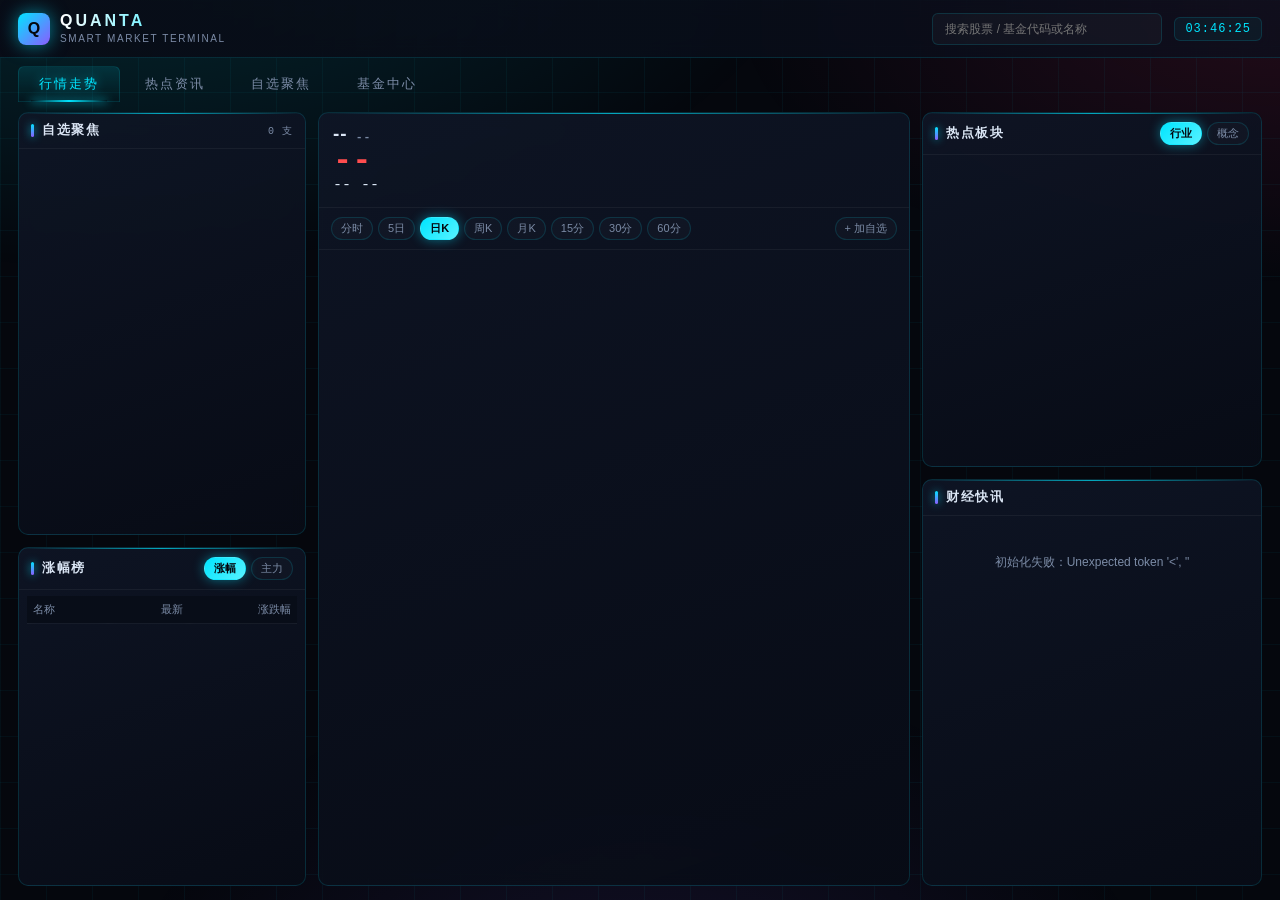
==== web/index.html @ b6242b1a "Initial commit: QUANTA smart market terminal" ====
<!DOCTYPE html>
<html lang="zh-CN">
<head>
<meta charset="utf-8">
<meta name="viewport" content="width=device-width, initial-scale=1">
<title>QUANTA · 智能行情终端</title>
<link rel="icon" type="image/x-icon" href="static/favicon.ico">
<link rel="stylesheet" href="static/style.css">
</head>
<body>
<div class="app">

  <header class="topbar">
    <div class="brand">
      <div class="logo">Q</div>
      <div>
        <h1>QUANTA</h1>
        <span>SMART MARKET TERMINAL</span>
      </div>
    </div>
    <div class="index-tape" id="indexTape"></div>
    <div class="top-right">
      <div class="search-wrap">
        <input id="globalSearch" placeholder="搜索股票 / 基金代码或名称" autocomplete="off">
        <div class="suggest" id="suggest"></div>
      </div>
      <div class="clock" id="clock">--:--:--</div>
    </div>
  </header>

  <nav class="tabs" id="tabs">
    <button class="active" data-view="market">行情走势</button>
    <button data-view="hot">热点资讯</button>
    <button data-view="focus">自选聚焦</button>
    <button data-view="fund">基金中心</button>
  </nav>

  <main>
    <!-- ==================== 行情 ==================== -->
    <section class="view active" id="view-market">
      <div class="grid-market">
        <div class="col">
          <div class="panel" style="flex:1.25">
            <div class="panel-head"><h3>自选聚焦</h3><span class="sub" id="wlCount">0 支</span></div>
            <div class="panel-body tight"><div class="list" id="watchList"></div></div>
          </div>
          <div class="panel" style="flex:1">
            <div class="panel-head">
              <h3>涨幅榜</h3>
              <div class="chips" id="rankChips">
                <button class="chip active" data-sort="f3">涨幅</button>
                <button class="chip" data-sort="f62">主力</button>
              </div>
            </div>
            <div class="panel-body tight">
              <table class="data">
                <thead><tr><th>名称</th><th>最新</th><th>涨跌幅</th></tr></thead>
                <tbody id="rankBody"></tbody>
              </table>
            </div>
          </div>
        </div>

        <div class="col">
          <div class="panel" style="flex:1">
            <div class="quote-head" id="quoteHead">
              <div>
                <div class="qh-name"><span id="qhName">--</span><span class="qh-code" id="qhCode">--</span></div>
                <div class="qh-price up" id="qhPrice">--</div>
                <div class="qh-delta" id="qhDelta"><span>--</span><span>--</span></div>
              </div>
              <div class="qh-metrics" id="qhMetrics"></div>
            </div>
            <div class="panel-head" style="border-top:1px solid rgba(255,255,255,.05)">
              <div class="chips" id="periodChips">
                <button class="chip" data-p="trend">分时</button>
                <button class="chip" data-p="trend5">5日</button>
                <button class="chip active" data-p="day">日K</button>
                <button class="chip" data-p="week">周K</button>
                <button class="chip" data-p="month">月K</button>
                <button class="chip" data-p="15">15分</button>
                <button class="chip" data-p="30">30分</button>
                <button class="chip" data-p="60">60分</button>
              </div>
              <div class="chips">
                <button class="chip" id="favBtn">+ 加自选</button>
              </div>
            </div>
            <div class="chart-main"><div id="mainChart" class="chart-box"></div></div>
          </div>
        </div>

        <div class="col">
          <div class="panel" style="flex:1">
            <div class="panel-head">
              <h3>热点板块</h3>
              <div class="chips" id="plateKind">
                <button class="chip active" data-kind="industry">行业</button>
                <button class="chip" data-kind="concept">概念</button>
              </div>
            </div>
            <div class="panel-body tight"><div class="list" id="plateList"></div></div>
          </div>
          <div class="panel" style="flex:1.15">
            <div class="panel-head"><h3>财经快讯</h3><span class="sub" id="newsTime"></span></div>
            <div class="panel-body" id="newsList"><div class="empty">加载中…</div></div>
          </div>
        </div>
      </div>
    </section>

    <!-- ==================== 热点 ==================== -->
    <section class="view" id="view-hot">
      <div class="grid-hot">
        <div class="col">
          <div class="panel" style="flex:1.1">
            <div class="panel-head">
              <h3>板块热度</h3>
              <div class="chips" id="hotPlateKind">
                <button class="chip active" data-kind="industry">行业</button>
                <button class="chip" data-kind="concept">概念</button>
              </div>
            </div>
            <div class="chart-main"><div id="hotPlateChart" class="chart-box"></div></div>
          </div>
          <div class="panel" style="flex:1">
            <div class="panel-head"><h3>主力资金流</h3><span class="sub">MAIN CAPITAL</span></div>
            <div class="panel-body tight">
              <table class="data">
                <thead><tr><th>名称</th><th>最新</th><th>涨跌幅</th><th>主力净额</th></tr></thead>
                <tbody id="flowBody"></tbody>
              </table>
            </div>
          </div>
        </div>

        <div class="col">
          <div class="panel" style="flex:1">
            <div class="panel-head"><h3>龙虎榜单 · 涨幅 TOP</h3><span class="sub">TOP GAINERS</span></div>
            <div class="panel-body tight">
              <table class="data">
                <thead><tr><th>名称</th><th>最新</th><th>涨跌幅</th><th>成交额</th></tr></thead>
                <tbody id="hotRankBody"></tbody>
              </table>
            </div>
          </div>
          <div class="panel" style="flex:1">
            <div class="panel-head"><h3>跌幅榜</h3><span class="sub">TOP LOSERS</span></div>
            <div class="panel-body tight">
              <table class="data">
                <thead><tr><th>名称</th><th>最新</th><th>涨跌幅</th><th>成交额</th></tr></thead>
                <tbody id="hotLoserBody"></tbody>
              </table>
            </div>
          </div>
        </div>

        <div class="col">
          <div class="panel" style="flex:1">
            <div class="panel-head">
              <h3>7×24 资讯流</h3>
              <div class="chips" id="newsKind">
                <button class="chip active" data-col="flash">快讯</button>
                <button class="chip" data-col="yaowen">要闻</button>
                <button class="chip" data-col="stock">股市</button>
              </div>
            </div>
            <div class="panel-body" id="hotNewsList"><div class="empty">加载中…</div></div>
          </div>
        </div>
      </div>
    </section>

    <!-- ==================== 聚焦 ==================== -->
    <section class="view" id="view-focus">
      <div class="col" style="height:100%">
        <div class="panel" style="flex:0 0 auto">
          <div class="panel-head">
            <h3>我的聚焦池</h3>
            <div style="display:flex;gap:8px;align-items:center">
              <span class="sub" id="focusCount">0 支</span>
              <button class="chip active" id="focusRefresh">实时刷新中</button>
            </div>
          </div>
          <div class="panel-body tight"><div class="focus-grid" id="focusGrid"></div></div>
        </div>
        <div class="panel" style="flex:1">
          <div class="panel-head">
            <h3>走势对比（归一化收益）</h3>
            <div class="chips" id="cmpRange">
              <button class="chip" data-r="20">近1月</button>
              <button class="chip active" data-r="60">近3月</button>
              <button class="chip" data-r="120">近6月</button>
              <button class="chip" data-r="250">近1年</button>
            </div>
          </div>
          <div class="chart-main"><div id="cmpChart" class="chart-box"></div></div>
        </div>
      </div>
    </section>

    <!-- ==================== 基金 ==================== -->
    <section class="view" id="view-fund">
      <div class="grid-fund">
        <div class="col">
          <div class="panel" style="flex:1">
            <div class="panel-head"><h3>我的基金</h3><span class="sub" id="fundWlCount">0 支</span></div>
            <div class="panel-body tight"><div class="list" id="fundWatchList"></div></div>
          </div>
          <div class="panel" style="flex:1.3">
            <div class="panel-head">
              <h3>基金排行</h3>
              <div class="chips" id="fundRankKind">
                <button class="chip active" data-k="all">全部</button>
                <button class="chip" data-k="gp">股票型</button>
                <button class="chip" data-k="hh">混合型</button>
                <button class="chip" data-k="zq">债券型</button>
                <button class="chip" data-k="zs">指数型</button>
                <button class="chip" data-k="qdii">QDII</button>
              </div>
            </div>
            <div class="panel-body tight">
              <table class="data">
                <thead><tr><th>基金名称</th><th>净值</th><th>日涨幅</th><th>近1年</th></tr></thead>
                <tbody id="fundRankBody"></tbody>
              </table>
            </div>
          </div>
        </div>
        <div class="col">
          <div class="panel" style="flex:1">
            <div class="fund-head" id="fundHead">
              <div class="fund-title" id="fundName">--</div>
              <div class="fund-sub" id="fundSub">--</div>
              <div class="kpi-grid" id="fundKpi"></div>
            </div>
            <div class="panel-head" style="border-top:1px solid rgba(255,255,255,.05)">
              <div class="chips" id="fundNavRange">
                <button class="chip" data-r="30">近1月</button>
                <button class="chip" data-r="90">近3月</button>
                <button class="chip active" data-r="180">近6月</button>
                <button class="chip" data-r="365">近1年</button>
                <button class="chip" data-r="0">成立以来</button>
              </div>
              <div class="chips"><button class="chip" id="fundFavBtn">+ 自选基金</button></div>
            </div>
            <div class="chart-main"><div id="fundChart" class="chart-box"></div></div>
          </div>
        </div>
      </div>
    </section>
  </main>
</div>

<div class="toast" id="toast"></div>
<script src="static/echarts.min.js"></script>
<script src="static/app.js"></script>
</body>
</html>
---- web/static/style.css ----
/* QUANTA 智能行情终端 - 深色科技风 */
:root {
  --bg: #05070d;
  --bg2: #080c16;
  --panel: rgba(13, 19, 33, .78);
  --panel2: rgba(9, 14, 25, .92);
  --line: rgba(0, 229, 255, .14);
  --line2: rgba(0, 229, 255, .28);
  --cyan: #00e5ff;
  --magenta: #ff2d78;
  --violet: #8b5cff;
  --up: #ff4d4f;
  --down: #00e08f;
  --text: #dbe6f5;
  --muted: #7b8ba6;
  --mono: "JetBrains Mono", "Cascadia Mono", Consolas, "Courier New", monospace;
}

* { box-sizing: border-box; }

html, body {
  margin: 0;
  padding: 0;
  height: 100%;
  background: var(--bg);
  color: var(--text);
  font-family: "Segoe UI", "Microsoft YaHei", "PingFang SC", sans-serif;
  font-size: 13px;
  overflow: hidden;
}

body::before {
  content: "";
  position: fixed;
  inset: 0;
  background:
    radial-gradient(1200px 600px at 8% -10%, rgba(0, 229, 255, .16), transparent 60%),
    radial-gradient(1000px 520px at 100% 0%, rgba(255, 45, 120, .12), transparent 55%),
    radial-gradient(900px 700px at 50% 120%, rgba(139, 92, 255, .12), transparent 60%);
  pointer-events: none;
  z-index: 0;
}

body::after {
  content: "";
  position: fixed;
  inset: 0;
  background-image:
    linear-gradient(rgba(0, 229, 255, .045) 1px, transparent 1px),
    linear-gradient(90deg, rgba(0, 229, 255, .045) 1px, transparent 1px);
  background-size: 46px 46px;
  pointer-events: none;
  z-index: 0;
}

.app { position: relative; z-index: 1; height: 100%; display: flex; flex-direction: column; }

/* ---------------- 顶栏 ---------------- */
.topbar {
  height: 58px;
  display: flex;
  align-items: center;
  gap: 18px;
  padding: 0 18px;
  border-bottom: 1px solid var(--line);
  background: linear-gradient(90deg, rgba(8, 12, 22, .95), rgba(10, 16, 30, .7));
  backdrop-filter: blur(10px);
}

.brand { display: flex; align-items: center; gap: 10px; min-width: 250px; }

.brand .logo {
  width: 32px; height: 32px; border-radius: 8px;
  background: linear-gradient(135deg, var(--cyan), var(--violet));
  display: grid; place-items: center;
  font-weight: 800; font-size: 16px; color: #04070e;
  box-shadow: 0 0 18px rgba(0, 229, 255, .55);
}

.brand h1 {
  margin: 0; font-size: 16px; letter-spacing: 3px; font-weight: 700;
  background: linear-gradient(90deg, #ffffff, var(--cyan));
  -webkit-background-clip: text; background-clip: text; color: transparent;
}

.brand span { font-size: 10px; color: var(--muted); letter-spacing: 1.6px; }

.index-tape {
  flex: 1; display: flex; gap: 8px; overflow: hidden;
  height: 40px; align-items: center;
}

.tape-item {
  display: flex; align-items: baseline; gap: 6px;
  padding: 5px 12px; border-radius: 6px;
  border: 1px solid var(--line);
  background: rgba(255, 255, 255, .02);
  white-space: nowrap;
}
.tape-item .nm { color: var(--muted); font-size: 11px; }
.tape-item .pv { font-family: var(--mono); font-size: 14px; font-weight: 600; }
.tape-item .pc { font-family: var(--mono); font-size: 11px; }

.top-right { display: flex; align-items: center; gap: 12px; }

.clock {
  font-family: var(--mono); font-size: 12px; color: var(--cyan);
  letter-spacing: 1px; padding: 4px 10px;
  border: 1px solid var(--line); border-radius: 6px;
  background: rgba(0, 229, 255, .05);
}

.search-wrap { position: relative; }

.search-wrap input {
  width: 230px; height: 32px; padding: 0 12px;
  border-radius: 6px; border: 1px solid var(--line);
  background: rgba(255, 255, 255, .03); color: var(--text);
  outline: none; font-size: 12px; transition: .2s;
}
.search-wrap input:focus { border-color: var(--cyan); box-shadow: 0 0 12px rgba(0, 229, 255, .25); }

.suggest {
  position: absolute; top: 36px; right: 0; width: 320px; max-height: 340px;
  overflow: auto; z-index: 60; border-radius: 8px; display: none;
  border: 1px solid var(--line2); background: var(--panel2);
  box-shadow: 0 18px 40px rgba(0, 0, 0, .6); backdrop-filter: blur(10px);
}
.suggest.show { display: block; }

.suggest .sg {
  padding: 9px 12px; cursor: pointer; display: flex;
  justify-content: space-between; gap: 10px; border-bottom: 1px solid rgba(255, 255, 255, .04);
}
.suggest .sg:hover { background: rgba(0, 229, 255, .1); }
.suggest .sg .c { font-family: var(--mono); color: var(--muted); font-size: 11px; }
.suggest .sg .t { font-size: 10px; color: var(--cyan); border: 1px solid var(--line); padding: 1px 5px; border-radius: 4px; }

/* ---------------- 导航 ---------------- */
.tabs { display: flex; gap: 4px; padding: 8px 18px 0; }

.tabs button {
  background: transparent; border: 1px solid transparent; color: var(--muted);
  padding: 8px 20px; cursor: pointer; font-size: 13px; letter-spacing: 2px;
  border-radius: 6px 6px 0 0; transition: .18s; position: relative;
}
.tabs button:hover { color: var(--text); }
.tabs button.active {
  color: var(--cyan); border-color: var(--line); border-bottom-color: transparent;
  background: linear-gradient(180deg, rgba(0, 229, 255, .12), transparent);
  text-shadow: 0 0 12px rgba(0, 229, 255, .6);
}
.tabs button.active::after {
  content: ""; position: absolute; left: 12%; right: 12%; bottom: -1px; height: 2px;
  background: linear-gradient(90deg, transparent, var(--cyan), transparent);
  box-shadow: 0 0 10px var(--cyan);
}

/* ---------------- 布局 ---------------- */
main { flex: 1; overflow: hidden; padding: 10px 18px 14px; }
.view { display: none; height: 100%; }
.view.active { display: block; }

.grid-market { display: grid; grid-template-columns: 288px minmax(0, 1fr) 340px; gap: 12px; height: 100%; }
.grid-hot { display: grid; grid-template-columns: minmax(0, 1.1fr) minmax(0, 1.1fr) 380px; gap: 12px; height: 100%; }
.grid-fund { display: grid; grid-template-columns: 300px minmax(0, 1fr); gap: 12px; height: 100%; }
.col { display: flex; flex-direction: column; gap: 12px; min-height: 0; }
.col.scroll { overflow: auto; }

.panel {
  position: relative; border: 1px solid var(--line); border-radius: 10px;
  background: linear-gradient(160deg, rgba(15, 22, 38, .9), rgba(8, 12, 22, .92));
  backdrop-filter: blur(8px); overflow: hidden; display: flex; flex-direction: column; min-height: 0;
}
.panel::before {
  content: ""; position: absolute; inset: 0 0 auto 0; height: 1px;
  background: linear-gradient(90deg, transparent, rgba(0, 229, 255, .7), transparent);
}

.panel-head {
  display: flex; align-items: center; justify-content: space-between;
  padding: 9px 12px; border-bottom: 1px solid rgba(255, 255, 255, .05);
  flex: 0 0 auto;
}
.panel-head h3 {
  margin: 0; font-size: 12.5px; letter-spacing: 1.5px; font-weight: 600;
  display: flex; align-items: center; gap: 8px;
}
.panel-head h3::before {
  content: ""; width: 3px; height: 13px; border-radius: 2px;
  background: linear-gradient(180deg, var(--cyan), var(--violet));
  box-shadow: 0 0 8px rgba(0, 229, 255, .8);
}
.panel-head .sub { font-size: 10px; color: var(--muted); letter-spacing: 1px; font-family: var(--mono); }
.panel-body { padding: 10px 12px; overflow: auto; flex: 1; min-height: 0; }
.panel-body.tight { padding: 6px 8px; }

/* 小标签按钮 */
.chips { display: flex; gap: 5px; flex-wrap: wrap; }
.chip {
  border: 1px solid var(--line); background: rgba(255, 255, 255, .02);
  color: var(--muted); padding: 3px 9px; border-radius: 20px;
  cursor: pointer; font-size: 11px; transition: .15s;
}
.chip:hover { color: var(--text); border-color: var(--line2); }
.chip.active {
  color: #04070e; background: linear-gradient(135deg, var(--cyan), #57f2ff);
  border-color: transparent; font-weight: 600; box-shadow: 0 0 12px rgba(0, 229, 255, .45);
}

/* ---------------- 列表 / 表格 ---------------- */
.list { display: flex; flex-direction: column; }
.row {
  display: grid; align-items: center; gap: 8px; padding: 7px 8px;
  border-radius: 6px; cursor: pointer; transition: .13s;
  border: 1px solid transparent;
}
.row:hover { background: rgba(0, 229, 255, .07); border-color: var(--line); }
.row.sel { background: rgba(0, 229, 255, .12); border-color: var(--line2); }
.row .nm { overflow: hidden; text-overflow: ellipsis; white-space: nowrap; }
.row .cd { font-family: var(--mono); font-size: 10.5px; color: var(--muted); }
.num { font-family: var(--mono); font-variant-numeric: tabular-nums; }
.up { color: var(--up); }
.down { color: var(--down); }
.flat { color: var(--muted); }

table.data { width: 100%; border-collapse: collapse; font-size: 12px; }
table.data th {
  text-align: right; padding: 6px 6px; color: var(--muted); font-weight: 500;
  font-size: 11px; border-bottom: 1px solid rgba(255, 255, 255, .07);
  position: sticky; top: 0; background: rgba(9, 14, 25, .98); backdrop-filter: blur(4px);
}
table.data th:first-child, table.data td:first-child { text-align: left; }
table.data td { text-align: right; padding: 6px 6px; border-bottom: 1px solid rgba(255, 255, 255, .035); }
table.data tbody tr { cursor: pointer; transition: .12s; }
table.data tbody tr:hover { background: rgba(0, 229, 255, .08); }

.bar-wrap { position: relative; height: 4px; border-radius: 3px; background: rgba(255, 255, 255, .06); overflow: hidden; }
.bar-wrap i { position: absolute; top: 0; bottom: 0; left: 0; border-radius: 3px; }

/* ---------------- 报价头 ---------------- */
.quote-head { padding: 10px 14px; display: flex; flex-wrap: wrap; align-items: flex-end; gap: 18px; }
.qh-name { font-size: 19px; font-weight: 700; letter-spacing: 1px; }
.qh-code { font-family: var(--mono); font-size: 11.5px; color: var(--muted); margin-left: 8px; }
.qh-price { font-family: var(--mono); font-size: 32px; font-weight: 700; line-height: 1; }
.qh-delta { font-family: var(--mono); font-size: 15px; display: flex; gap: 10px; padding-bottom: 3px; }
.qh-metrics { display: grid; grid-template-columns: repeat(auto-fit, minmax(88px, 1fr)); gap: 8px 14px; flex: 1; min-width: 260px; }
.qh-metrics div { display: flex; flex-direction: column; gap: 2px; }
.qh-metrics span { font-size: 10px; color: var(--muted); letter-spacing: .5px; }
.qh-metrics b { font-family: var(--mono); font-weight: 600; font-size: 12.5px; }

.chart-main { flex: 1; min-height: 300px; }
.chart-box { width: 100%; height: 100%; }

/* ---------------- 快讯 ---------------- */
.news-item {
  padding: 8px 10px; border-left: 2px solid rgba(0, 229, 255, .35);
  margin-bottom: 8px; border-radius: 0 6px 6px 0; cursor: pointer;
  background: linear-gradient(90deg, rgba(0, 229, 255, .05), transparent 70%);
  transition: .15s;
}
.news-item:hover { border-left-color: var(--magenta); background: rgba(255, 45, 120, .08); }
.news-item .t { font-size: 12.5px; line-height: 1.5; }
.news-item .m { display: flex; gap: 8px; margin-top: 4px; font-size: 10.5px; color: var(--muted); font-family: var(--mono); }
.news-item .s { color: #96a6bd; font-size: 11.5px; margin-top: 4px; line-height: 1.45; display: -webkit-box; -webkit-line-clamp: 2; -webkit-box-orient: vertical; overflow: hidden; }

/* ---------------- 聚焦卡片 ---------------- */
.focus-grid { display: grid; grid-template-columns: repeat(auto-fill, minmax(246px, 1fr)); gap: 12px; }
.fcard {
  position: relative; padding: 12px; border-radius: 10px; cursor: pointer;
  border: 1px solid var(--line); overflow: hidden;
  background: linear-gradient(150deg, rgba(16, 24, 42, .95), rgba(8, 13, 24, .95));
  transition: .18s;
}
.fcard:hover { transform: translateY(-2px); border-color: var(--line2); box-shadow: 0 12px 28px rgba(0, 0, 0, .5); }
.fcard .top { display: flex; justify-content: space-between; align-items: flex-start; }
.fcard .nm { font-size: 14px; font-weight: 600; }
.fcard .cd { font-family: var(--mono); font-size: 10.5px; color: var(--muted); }
.fcard .px { font-family: var(--mono); font-size: 24px; font-weight: 700; margin-top: 8px; line-height: 1; }
.fcard .ch { font-family: var(--mono); font-size: 12px; margin-top: 4px; }
.fcard .spark { height: 54px; margin-top: 6px; }
.fcard .del {
  position: absolute; top: 8px; right: 8px; width: 20px; height: 20px; border-radius: 5px;
  border: 1px solid var(--line); background: rgba(0, 0, 0, .3); color: var(--muted);
  cursor: pointer; line-height: 1; font-size: 13px; display: none; place-items: center;
}
.fcard:hover .del { display: grid; }
.fcard .del:hover { color: var(--up); border-color: var(--up); }
.fcard .glow { position: absolute; inset: auto -30% -60% -30%; height: 90px; background: radial-gradient(closest-side, rgba(0, 229, 255, .25), transparent); pointer-events: none; }

/* ---------------- 基金 ---------------- */
.fund-head { padding: 12px 14px; }
.fund-title { font-size: 18px; font-weight: 700; }
.fund-sub { font-size: 11px; color: var(--muted); margin-top: 3px; font-family: var(--mono); }
.kpi-grid { display: grid; grid-template-columns: repeat(auto-fit, minmax(110px, 1fr)); gap: 10px; margin-top: 12px; }
.kpi {
  padding: 10px; border-radius: 8px; border: 1px solid var(--line);
  background: linear-gradient(160deg, rgba(255, 255, 255, .04), rgba(255, 255, 255, .01));
}
.kpi span { font-size: 10.5px; color: var(--muted); }
.kpi b { display: block; font-family: var(--mono); font-size: 17px; margin-top: 4px; }
.kpi small { font-family: var(--mono); font-size: 11px; }

.wl-row { display: flex; align-items: center; justify-content: space-between; padding: 7px 8px; border-radius: 6px; cursor: pointer; }
.wl-row:hover { background: rgba(0, 229, 255, .08); }
.wl-row.sel { background: rgba(0, 229, 255, .12); }
.wl-row .x { color: var(--muted); cursor: pointer; padding: 0 4px; }
.wl-row .x:hover { color: var(--up); }

.empty { padding: 26px 10px; text-align: center; color: var(--muted); font-size: 12px; line-height: 1.8; }

::-webkit-scrollbar { width: 8px; height: 8px; }
::-webkit-scrollbar-thumb { background: rgba(0, 229, 255, .22); border-radius: 4px; }
::-webkit-scrollbar-thumb:hover { background: rgba(0, 229, 255, .4); }
::-webkit-scrollbar-track { background: transparent; }

.blink { animation: blink 1.4s infinite; }
@keyframes blink { 0%, 100% { opacity: 1; } 50% { opacity: .35; } }

.toast {
  position: fixed; bottom: 24px; left: 50%; transform: translateX(-50%);
  padding: 9px 18px; border-radius: 8px; z-index: 200;
  border: 1px solid var(--line2); background: rgba(8, 14, 26, .95);
  color: var(--cyan); font-size: 12.5px; box-shadow: 0 10px 30px rgba(0, 0, 0, .6);
  opacity: 0; pointer-events: none; transition: .25s;
}
.toast.show { opacity: 1; transform: translateX(-50%) translateY(-6px); }

.tag {
  font-size: 10px; padding: 1px 6px; border-radius: 4px;
  border: 1px solid var(--line); color: var(--cyan); margin-left: 6px;
}
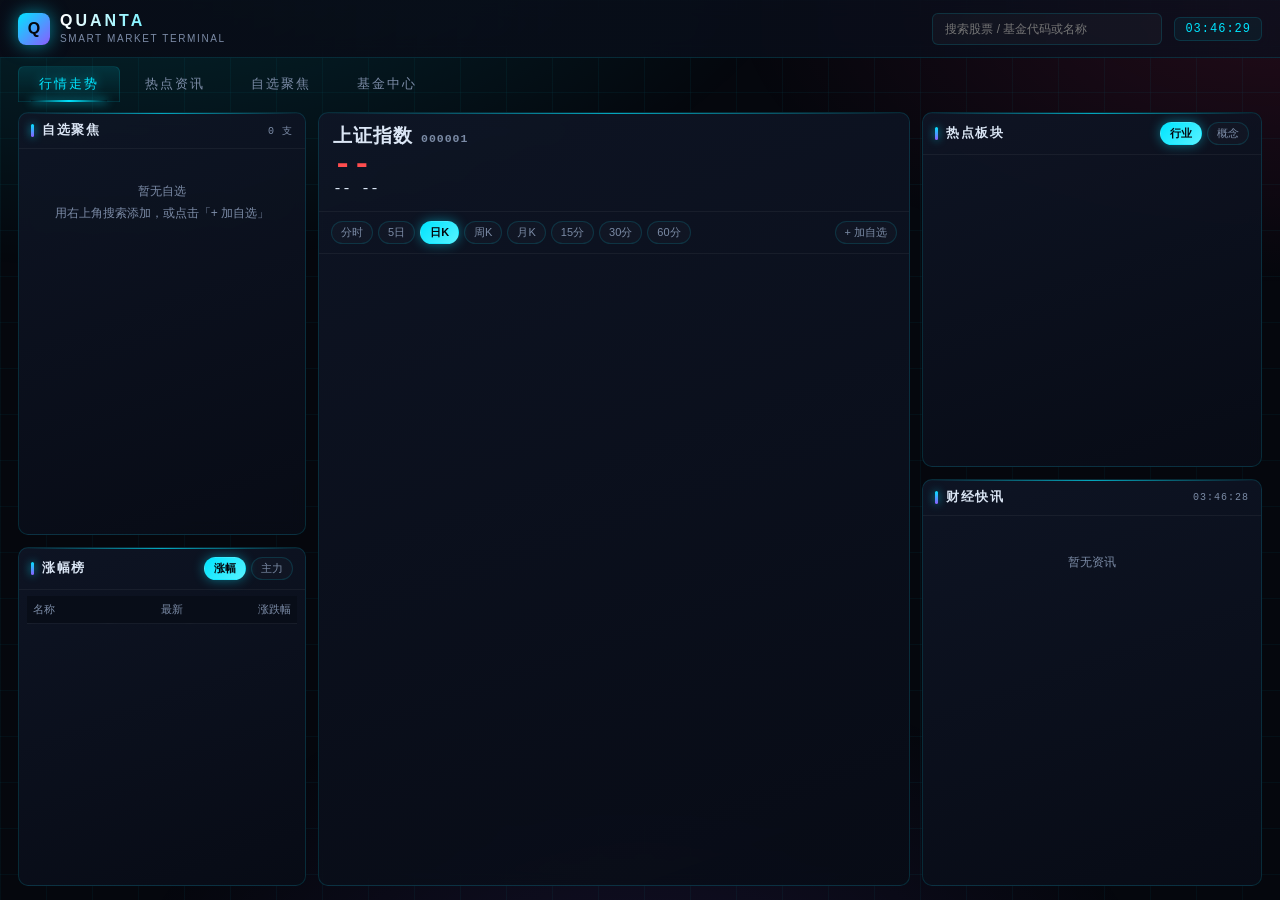
==== commit 417dce88: "Add Android APK project and mobile data layer" ====
--- a/web/index.html
+++ b/web/index.html
@@ -253,6 +253,7 @@
 </div>
 
 <div class="toast" id="toast"></div>
+<script src="static/mobile-api.js"></script>
 <script src="static/echarts.min.js"></script>
 <script src="static/app.js"></script>
 </body>
--- a/web/static/style.css
+++ b/web/static/style.css
@@ -330,3 +330,51 @@
   font-size: 10px; padding: 1px 6px; border-radius: 4px;
   border: 1px solid var(--line); color: var(--cyan); margin-left: 6px;
 }
+
+/* ---------------- 移动端 / 小屏适配 ---------------- */
+@media (max-width: 1000px) {
+  html, body { overflow: auto; }
+  .app { height: auto; min-height: 100%; }
+
+  .topbar { height: auto; flex-wrap: wrap; padding: 8px 10px; gap: 8px; }
+  .brand { min-width: auto; }
+  .brand .logo { width: 28px; height: 28px; font-size: 14px; }
+  .index-tape { order: 3; width: 100%; height: auto; overflow-x: auto; }
+  .top-right { flex: 1; }
+  .search-wrap { flex: 1; }
+  .search-wrap input { width: 100%; }
+  .suggest { left: 0; right: auto; width: 100%; max-height: 300px; }
+
+  .tabs { padding: 6px 10px 0; overflow-x: auto; }
+  .tabs button { padding: 8px 14px; white-space: nowrap; letter-spacing: 1px; }
+
+  main { overflow: visible; padding: 10px 10px 26px; }
+  .view { height: auto; }
+  .grid-market, .grid-hot, .grid-fund { grid-template-columns: 1fr; height: auto; }
+  .col { gap: 10px; }
+  .panel { min-height: auto; }
+  .panel-body { overflow: auto; max-height: 440px; }
+  .chart-main { height: 320px; min-height: 320px; }
+  .quote-head { gap: 12px; padding: 10px; }
+  .qh-price { font-size: 28px; }
+  .qh-metrics { grid-template-columns: repeat(3, minmax(0, 1fr)); }
+  .focus-grid { grid-template-columns: repeat(auto-fill, minmax(158px, 1fr)); }
+  .fcard .px { font-size: 20px; }
+  .fcard .del { display: grid; }
+  .row { padding: 9px 8px; }
+  table.data { font-size: 11.5px; }
+}
+
+@media (max-width: 480px) {
+  .brand h1 { font-size: 14px; letter-spacing: 2px; }
+  .brand span { display: none; }
+  .clock { display: none; }
+  .chart-main { height: 270px; min-height: 270px; }
+  .tape-item { padding: 4px 8px; }
+  .tape-item .pv { font-size: 12px; }
+  .qh-metrics { grid-template-columns: repeat(2, minmax(0, 1fr)); }
+  .focus-grid { grid-template-columns: repeat(2, minmax(0, 1fr)); }
+  .panel-head { padding: 8px 10px; }
+  .panel-head h3 { font-size: 12px; }
+  .kpi b { font-size: 15px; }
+}
